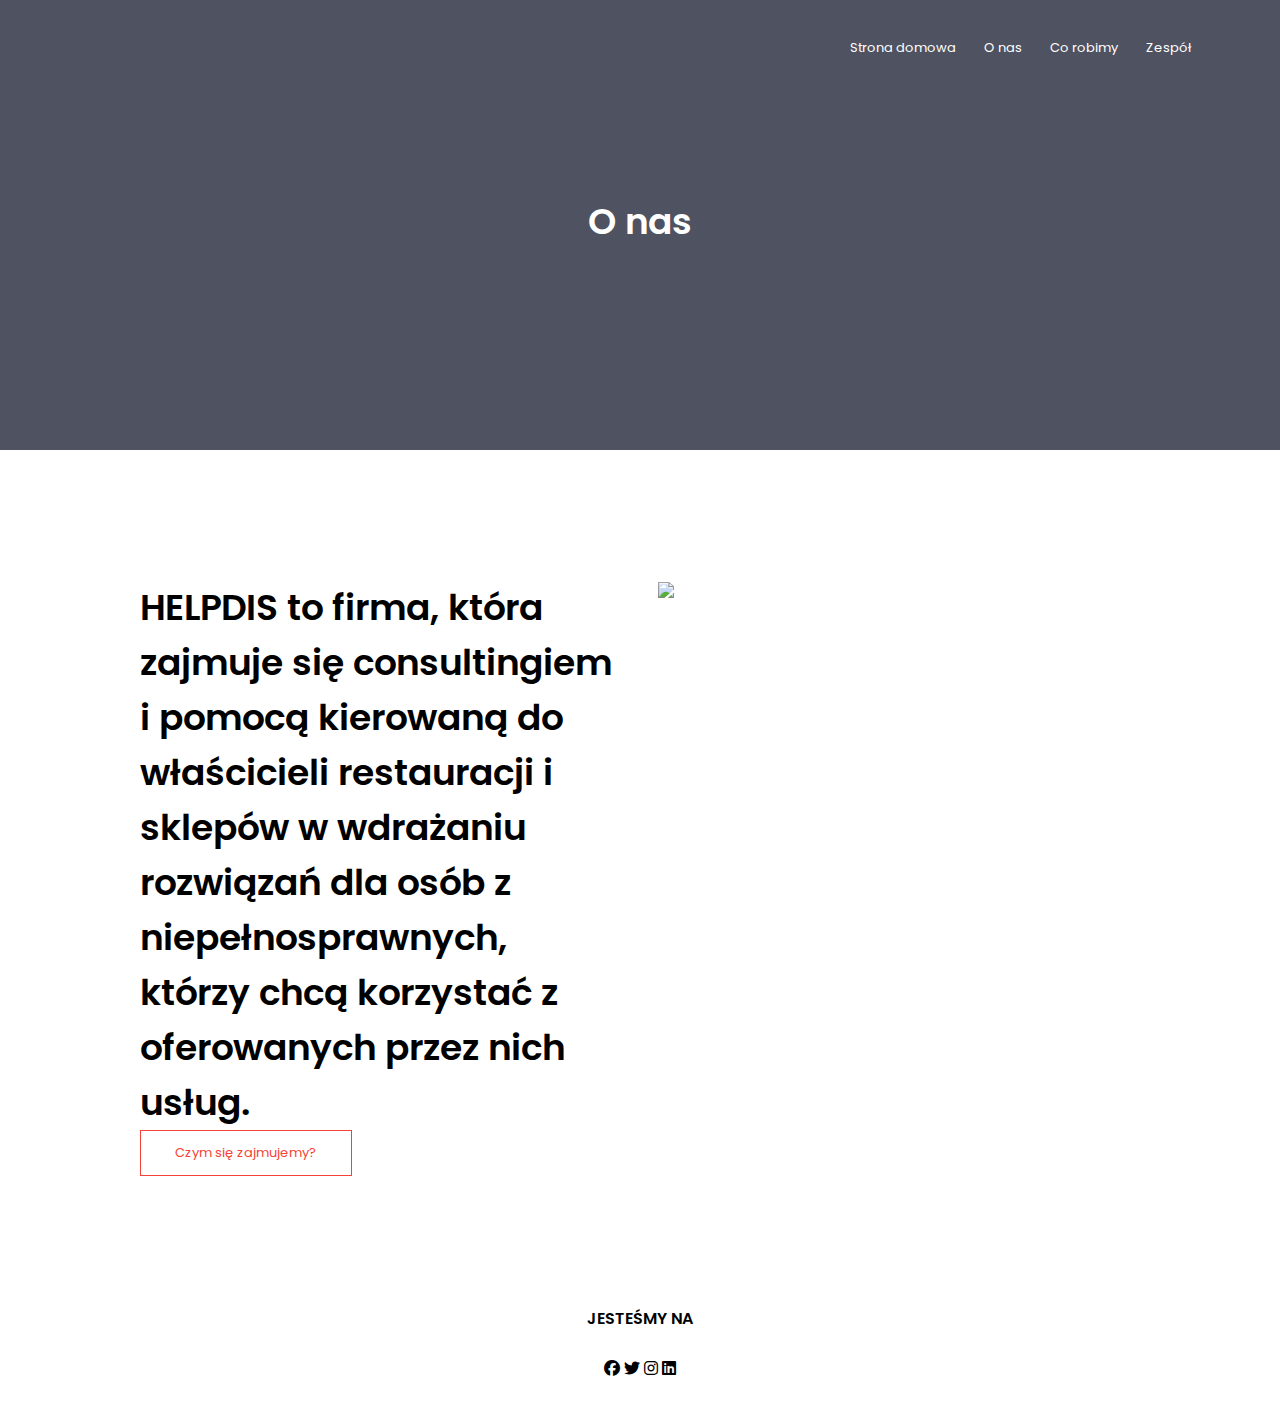
==== about.html @ ae4564f0 "Add files via upload" ====
<!DOCTYPE html>
<html>
<title>Projekt Mateusz Oniszczuk</title>
<meta charset="UTF-8">
<meta name="viewport" content="width=device-width, initial-scale=1.0">
<link rel="stylesheet" href="style.css">
<link rel="preconnect" href="https://fonts.googleapis.com">
<link rel="preconnect" href="https://fonts.gstatic.com" crossorigin>
<link rel="stylesheet" href="https://fonts.googleapis.com/css2?family=Poppins:wght@100;200;300;400;600;700&amp;display=swap">
<link rel="stylesheet" href="https://cdnjs.cloudflare.com/ajax/libs/font-awesome/6.1.1/css/all.min.css">

<body>
    <section class="sub-header">
        <nav>
            <div class="nav-links" id="navLinks">
                <i class="fa fa-xmark" onclick="hideMenu()"></i>
                <ul>
                    <li><a href="index.html">Strona domowa</a></li>
                    <li><a href="about.html">O nas</a></li>
                    <li><a href="oferta.html">Co robimy</a></li>
                    <li><a href="kontakt.html">Zespół</a></li>
                </ul>
            </div>
            <i class="fa fa-bars" onclick="showMenu()"></i>
        </nav>
        <h1>O nas</h1>
    </section>
    <!---about us content--->
    <section class="about-us">
        <div class="row">
            <div class="about-col">
                <h1>HELPDIS to firma, która zajmuje się consultingiem i pomocą kierowaną do właścicieli
                    restauracji i sklepów w wdrażaniu rozwiązań dla osób z niepełnosprawnych, którzy chcą
                    korzystać z oferowanych przez nich usług.</h1>
                <a href="oferta.html" class="hero-btn red-btn">Czym się zajmujemy?</a>
            </div>
            <div class="about-col">
                <img src="images1/helpdislogo.jpg">
            </div>
        </div>

    </section>

    <!---footer--->
    <section class="footer">
        <h4>JESTEŚMY NA</h4>
        <div class="icons">
            <i class="fa-brands fa-facebook"></i>
            <i class="fa-brands fa-twitter"></i>
            <i class="fa-brands fa-instagram"></i>
            <i class="fa-brands fa-linkedin"></i>
        </div>
    </section>
    <script>
        //JAVASCRIPT DLA MENU
        var navLinks = document.getElementById("navLinks");

        function showMenu() {
            navLinks.style.right = "0";
        }

        function hideMenu() {
            navLinks.style.right = "-200px";
        }
    </script>
</body>

</html>
---- style.css ----
* {
    margin: 0;
    padding: 0;
    font-family: 'Poppins', sans-serif;
}

.header {
    min-height: 100vh;
    width: 100%;
    background-image: linear-gradient(rgba(4, 9, 30, 0.7), rgba(4, 9, 30, 0.7)), url(images1/helpdisnazwa.jpg);
    background-position: center;
    background-size: cover;
    position: relative;
}

nav {
    display: flex;
    padding: 2% 6%;
    justify-content: space-between;
    align-items: center;
}

nav img {
    width: 150px;
}

.nav-links {
    flex: 1;
    text-align: right;
}

.nav-links ul li {
    list-style: none;
    display: inline-block;
    padding: 8px 12px;
    position: relative;
}

.nav-links ul li a {
    color: #fff;
    text-decoration: none;
    font-size: 13px;
}

.nav-links ul li::after {
    content: '';
    width: 0%;
    height: 2px;
    background: #f44336;
    display: block;
    margin: auto;
    transition: 0.5s;
}

.nav-links ul li:hover::after {
    width: 100%;
}

.text-box {
    width: 90%;
    color: #fff;
    position: absolute;
    top: 50%;
    left: 50%;
    transform: translate(-50%, -50%);
    text-align: center;
}

.text-box hl {
    font-size: 62px;
}

.text-box p {
    margin: 10px 0 40px;
    font-size: 14px;
    color: #fff;
}

.hero-btn {
    display: inline-block;
    text-decoration: none;
    color: #fff;
    border: 1px solid #fff;
    padding: 12px 34px;
    font-size: 13px;
    background: transparent;
    position: relative;
    cursor: pointer;
}

.hero-btn:hover {
    border: 1px solid #f44336;
    background: #f44336;
    transition: 1s;
}

nav .fa {
    display: none;
}

@media(max-width:700px) {
    .text-box h1 {
        font-size: 20px;
    }
    .nav-links ul li {
        display: block;
    }
    .nav-links {
        position: fixed;
        background: #f44336;
        height: 100vh;
        width: 200px;
        top: 0;
        right: -200px;
        text-align: left;
        z-index: 2;
        transition: 1s;
    }
    nav .fa {
        display: flex;
        color: #fff;
        margin: 10px;
        font-size: 22px;
        cursor: pointer;
    }
    .nav-links ul {
        padding: 30px;
    }
}


/*----- kursy-----*/

.kursy {
    width: 80%;
    margin: auto;
    text-align: center;
    padding-top: 100px;
}

h1 {
    font-size: 36px;
    font-weight: 600;
}

p {
    color: #777;
    font-size: 14px;
    font-weight: 300;
    line-height: 22px;
    padding: 10px;
}

.row {
    margin: 2% 1% 0 1%;
    display: flex;
    flex-wrap: wrap;
    justify-content: space-between;
}

.kursy-col {
    flex-basis: 48%;
    background: #fff3f3;
    border-radius: 10px;
    margin-bottom: 5%;
    padding: 20px 12px;
    box-sizing: border-box;
    transition: 0.5s;
}

h3 {
    text-align: center;
    font-weight: 600;
    margin: 10px 0;
}

.kursy-col:hover {
    box-shadow: 0 0 20px 0px rgba(0, 0, 0, 0.2);
}

@media(max-width: 700px) {
    .row {
        flex-direction: column;
        .kursy-col {
            flex-basis: 100%; /* zajmij całą szerokość w trybie kolumny */
            padding: 12px 0; /* dostosuj padding na mniejszych ekranach */
        }
    }
}


/*----zapewniamy---*/

.zapewniamy {
    width: 80%;
    margin: auto;
    text-align: center;
    padding-top: 100px;
}

.zapewniamy-col {
    flex-basis: 31%;
    border-radius: 10px;
    margin-bottom: 5%;
    text-align: center;
}

.zapewniamy-col img {
    width: 100%;
    border-radius: 100px;
}

.zapewniamy-col p {
    padding: 0;
}

.zapewniamy-col h3 {
    margin-top: 16px;
    margin-bottom: 16px;
    text-align: center;
}


/*---polecenia---*/

.polecenia {
    width: 80%;
    margin: auto;
    padding-top: 100px;
    text-align: center;
}

.polecenia-col {
    flex-basis: 44%;
    border-radius: 10px;
    margin-bottom: 5%;
    text-align: left;
    background: #fff3f3;
    padding: 25px;
    cursor: pointer;
    display: flex;
}

.polecenia-col img {
    height: 40px;
    margin-left: 5px;
    margin-right: 30px;
    border-radius: 50%;
}

.polecenia-col p {
    padding: 0;
}

.polecenia-col h3 {
    margin-top: 15px;
    text-align: left;
}

.polecenia-col .fa {
    color: #f44336;
}

@media(max-width: 700px) {
    .polecenia-col img {
        margin-left: 0px;
        margin-right: 15px;
    }
}


/*---cta---*/

.cta {
    margin: 100px auto;
    width: 80%;
    background-image: linear-gradient(rgba(0, 0, 0, 0.7), rgba(0, 0, 0, 0.7)), url(images1/helpdisnazwa.jpg);
    background-position: center;
    background-size: cover;
    border-radius: 10px;
    text-align: center;
    padding: 100px 0;
}

.cta h1 {
    color: #fff;
    margin-bottom: 40px;
    padding: 0;
}

@media(max-width: 700px) {
    .cta h1 {
        font-size: 24px;
    }
}


/*---footer---*/

.footer {
    width: 100%;
    text-align: center;
    padding: 30px 0;
}

.footer h4 {
    margin-bottom: 25px;
    margin-top: 20px;
    font-weight: 600;
}

.icons .fa {
    color: #f44336;
    margin: 0 13px;
    cursor: pointer;
    padding: 18px 0;
}


/*----about us---*/

.sub-header {
    height: 50vh;
    width: 100%;
    background-image: linear-gradient(rgba(4, 9, 30, 0.7), rgba(4, 9, 30, 0.7)), url(images1/helpdisnazwa.jpg);
    background-position: center;
    background-size: cover;
    text-align: center;
    color: #fff;
}

.sub-header h1 {
    margin-top: 100px;
}

.about-us {
    width: 80%;
    margin: auto;
    padding-top: 80px;
    padding-bottom: 50px;
}

.about-col {
    flex-basis: 48%;
    padding: 30px 2px;
}

.about-col img {
    width: 100%;
}

.about-col h1 {
    padding-top: 0;
}

.about-col p {
    padding: 15px 0 25px;
}

.red-btn {
    border: 1px solid #f44336;
    background: transparent;
    color: #f44336;
}

.red-btn:hover {
    color: #fff;
}

.informacje-content {
    width: 80%;
    margin: auto;
    padding: 60px 0;
}

.informacje-left {
    flex-basis: 65%;
}

.informacje-left img {
    width: 100%;
}

.informacje-left h2 {
    color: #222;
    font-weight: 600;
    margin: 30px 0;
}

.informacje-left p {
    color: #999;
    padding: 0;
}

.informacje-right {
    flex-basis: 32%;
}

.informacje-right h3 {
    background: #f44336;
    color: #fff;
    padding: 7px 0;
    font-size: 16px;
    margin-bottom: 20px;
}

.informacje-right div {
    display: flex;
    align-items: center;
    justify-content: space-between;
    color: #555;
    padding: 8px;
    box-sizing: border-box;
}

.comment-box {
    border: 1px solid #ccc;
    margin: 50px 0;
    padding: 10px 20px;
}

.comment-box h3 {
    text-align: left;
}

.comment-form input,
.comment-form textArea {
    width: 100%;
    padding: 10px;
    margin: 15px 0;
    box-sizing: border-box;
    border: none;
    outline: none;
    background: #f0f0f0;
}

.comment-form button {
    margin: 10px 0;
}

@media(max-width:700px) {
    .sub-header h1 {
        font-size: 24px;
    }
}


/*---kontakt---*/

.location {
    width: 80%;
    margin: auto;
    padding: 80px 0;
}

.location iframe {
    width: 100%;
}

.contact-us {
    width: 80%;
    margin: auto;
}

.contact-col {
    flex-basis: 48%;
    margin-bottom: 30px;
}

.contact-col div {
    display: flex;
    align-items: center;
    margin-bottom: 40px;
}

.contact-col div .fa {
    font-size: 28px;
    color: #f44336;
    margin: 10px;
    margin-right: 30px;
}

.contact-col div p {
    padding: 0;
}

.contact-col div h5 {
    font-size: 20px;
    margin-bottom: 5px;
    color: #555;
    font-weight: 400;
}

.contact-col input,
.contact-col textarea {
    width: 100%;
    padding: 15px;
    margin-bottom: 17px;
    outline: none;
    border: 1px solid #ccc;
    box-sizing: border-box;
}
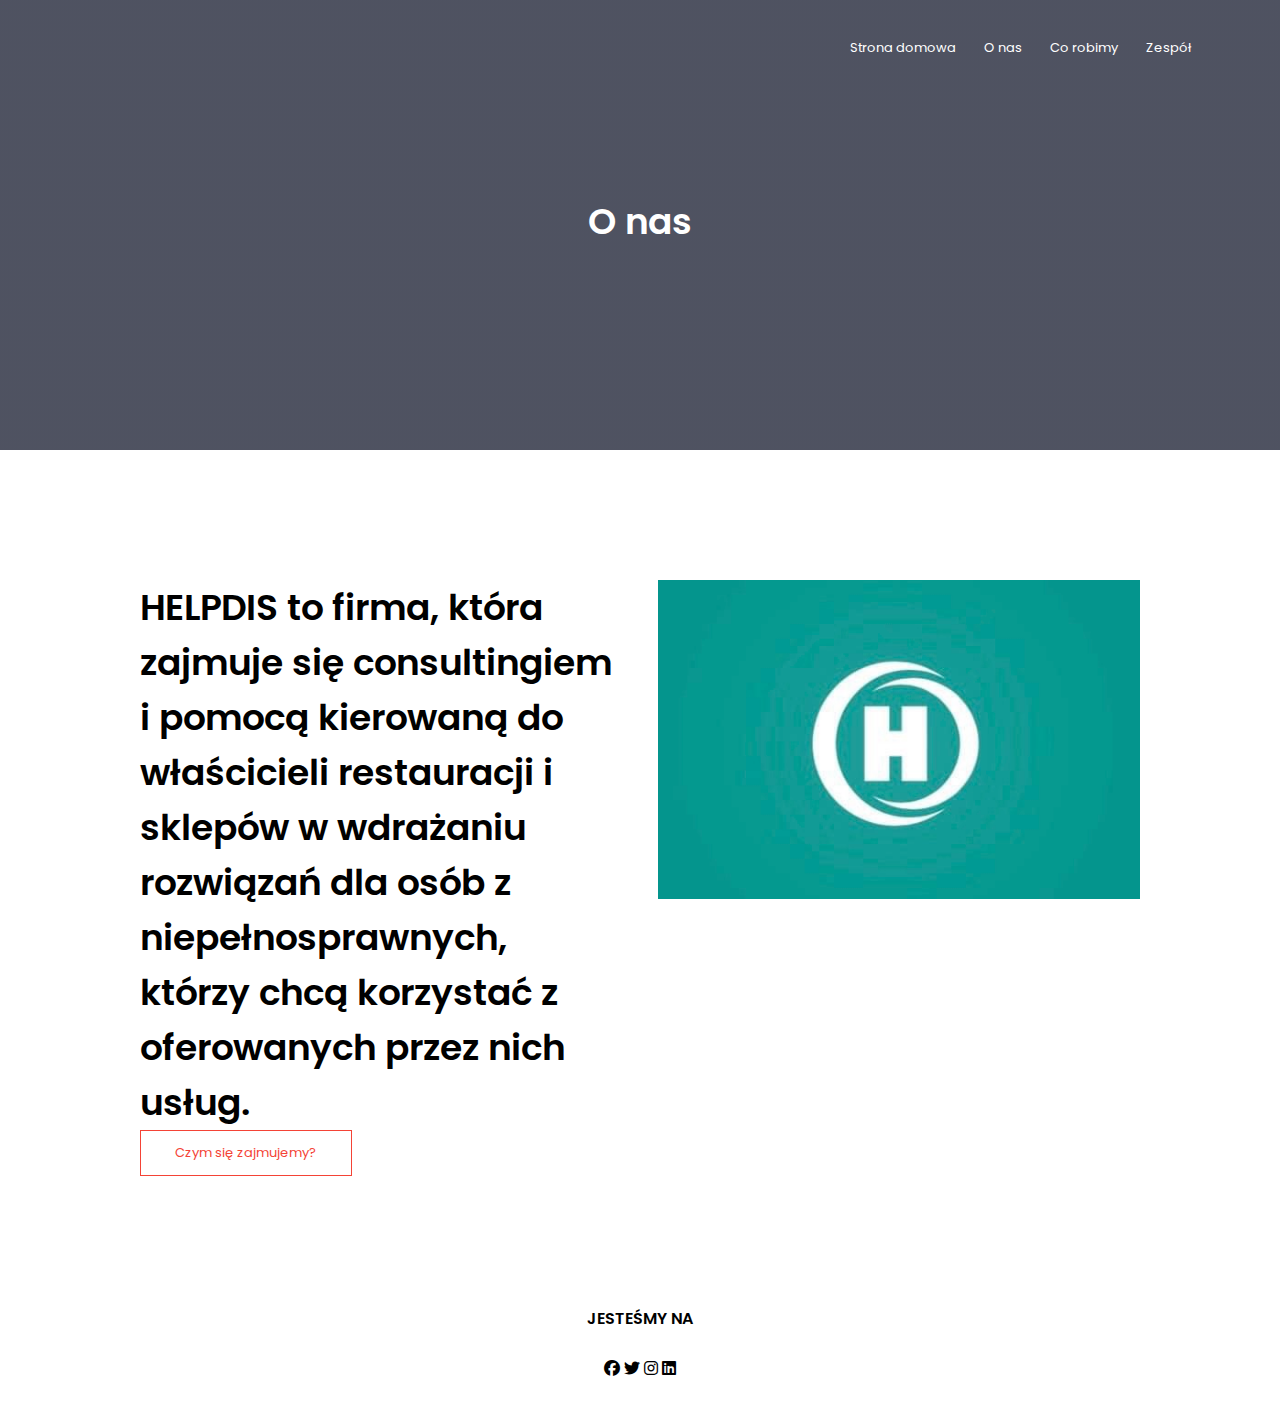
==== commit eb6447cb: "Update about.html" ====
--- a/about.html
+++ b/about.html
@@ -35,7 +35,7 @@
                 <a href="oferta.html" class="hero-btn red-btn">Czym się zajmujemy?</a>
             </div>
             <div class="about-col">
-                <img src="images1/helpdislogo.jpg">
+                <img src="helpdislogo.jpg">
             </div>
         </div>
 
@@ -65,4 +65,4 @@
     </script>
 </body>
 
-</html>+</html>
